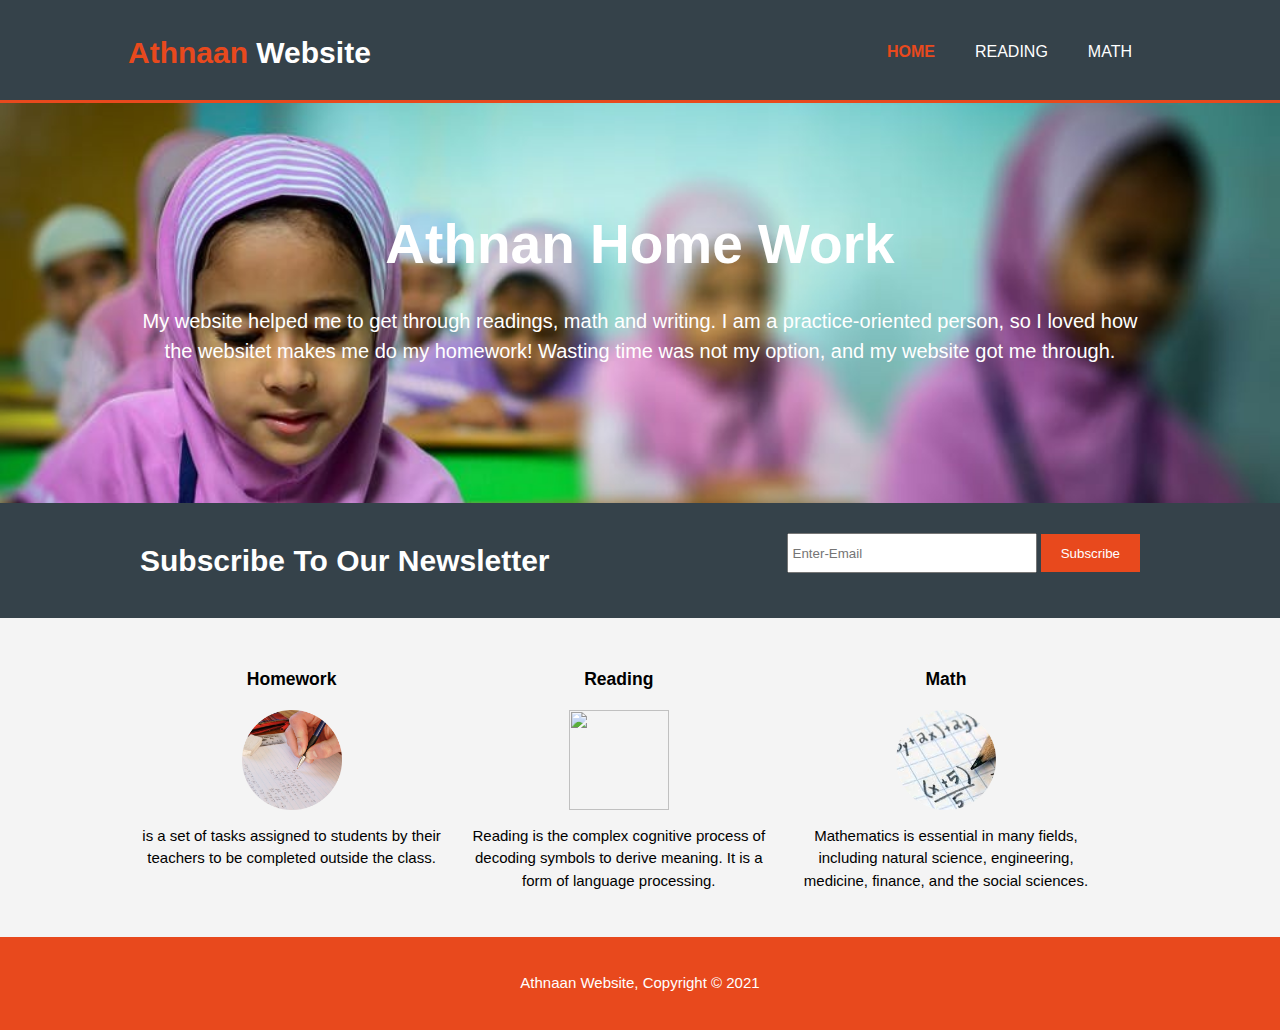
==== index.html @ 4c125933 "Add files via upload" ====
<!doctype htl>
<html>

<head>
    <meta charset="utf-8">
    <meta name="viewport" content="width=device-width">
    <meta name="description" content="School Home Work Site">
    <meta name="keywords" content="Home Work">
    <meta name="author" content="Athnaan">
    <title>Athn Website|Welcome</title>
    <link rel="stylesheet" href="./css/style.css">
    <link rel="stylesheet" href="math">
</head>

<body>
    <header>
        <div class="container">
            <div id="branding">
                <h1> <span class="highlight">Athnaan</span> Website</h1>
            </div>
            <nav>
                <ul>
                    <li class="current"><a href="index.html">Home</a></li>
                    <li ><a href="reading.html">Reading</a></li>
                    <li><a href="math.html">Math</a></li>
                </ul>
            </nav>
        </div>
    </header>

    <section id="showcase">
        <div class="container">
            <h1>Athnan Home Work</h1>
            <p>My website helped me to get through readings, math and writing. I am a practice-oriented person, so I loved how the websitet makes me do my homework! Wasting time was not my option, and my website got me through.</p>
        </div>
    </section>

    <section id="newsletter">
        <div class="container">
            <h1>Subscribe To Our Newsletter</h1>
            <form>
                <input type="email" placeholder="Enter-Email">
                <button type="sbmit" class="button_1">Subscribe</button>
            </form>
        </div>
    </section>

    <section id="boxes">
        <div class="container">
            <div class="box">

                <h3>Homework</h3>
                  <img src="./img/Homework.png">
                <p> is a set of tasks assigned to students by their teachers to be completed outside the class.</p>

            </div>
            <div class="box">
                <h3>Reading</h3>
                <img src="../img/reading.png">
                <p>Reading is the complex cognitive process of decoding symbols to derive meaning. It is a form of language processing.</p>

            </div>
            <div class="box">
                <h3>Math</h3>
                <img src="./img/Math.png">
                <p>Mathematics is essential in many fields, including natural science, engineering, medicine, finance, and the social sciences. </p>

            </div>
        </div>

    </section>
    <footer>
        <p>Athnaan Website, Copyright &copy; 2021</p>
    </footer>
</body>

</html>
---- css/style.css ----
body{
    font: 15px/1.5 Arial, Helvetica, sans-serif;
    padding:0;
    margin:0;
    background-color:#f4f4f4;
}

/* Global  **/
.container{
    width:80%;
    margin:auto;
    overflow:hidden;
}


 ul{
    margin:0;
    padding:0;

}

.button_1{
    height: 38px;
    background: #e8491d;
    border:0;
    padding-left: 20px;
    padding-right: 20px;
    color: #ffffff;
}

.dark{
    padding: 15px;
    background:#35424a;
    color:#ffffff;
    margin-top: 10px;
    margin-bottom: 10px;
}


/* Header **/

header{
    background:#35424a;
    color:#ffffff;
    padding-top:30px;
    min-height: 70px;
    border-bottom: #e8491d solid;
}

header a{
    color:#ffffff;
    text-decoration: none;
    text-transform: uppercase;
    font-size:16px;
}


header li{
    float:left;
    display: inline;
    padding:0 20px 0 20px;
}

header #branding{
    float:left;
}

header #branding h1{
    margin:0;
}

header nav{
    float:right;
    margin-top:10px;
}

header .highlight, header .current a{
    color:#e8491d;
    font-weight: bold;
}

header a:hover{
    color:#cccccc;
    font-weight: bold;
}

/*  Showcase */

#showcase{
    min-height: 400px;
    background:url('../img/photocover.jpeg') no-repeat 0 -90px;
    background-size: cover;
    text-align: center;
    color:#ffffff;

}

#showcase h1{
    margin-top: 100px;
    font-size: 55px;
    margin-bottom: 10px;

}

#showcase p{
    font-size: 20px;
}

/* news letter **/

#newsletter{
    padding:15px;
    color: #ffffff;
    background: #35424a;
}

#newsletter h1{
    float: left;
}

#newsletter form {
    float: right;
    margin-top: 15px;
}


#newsletter input[type="email"]{
    padding: 4px;
    height: 40px;
    width: 250px;

}

/* boxes **/
#boxes{
    margin-top: 20px;
}

#boxes .box{
    float:left;
    text-align: center;
    width: 30%;
    padding: 10px;

}

#boxes .box img{
    width: 100px;
}

/* Sidebar **/

  aside#sidebar{
    float:right;
    width:30%;
    margin-top: 10px;

}

/* main-col **/
  article#main-col{
    float: left;
    width:65%;
}

/* math **/
ul#math li{
    list-style: none;
    padding: 20px;
    border: #cccccc solid 1px;
    margin-bottom: 5px;
    background: e6e6e6;
}

footer{
    padding: 20px;
    margin-top: 20px;
    color: #ffffff;
    background-color: #e8491d;
    text-align: center;
}

/* media queries */
@media(max-wdth: 768px){
    header #branding,
    header nav,
    header nav li,
    #newsletter h1,
    #newsletter form,
    #boxes .box,
    article#main-col,
    aside#sidebar{
        float:none;
        text-align: center;
        width: 100%;
    }

    header{
        padding-bottom: 20px;
    }

    #showcase h1{
        margin-top: 40px;
    }

    #newsletter button{
        display: block;
        width: 100%;
    }
}
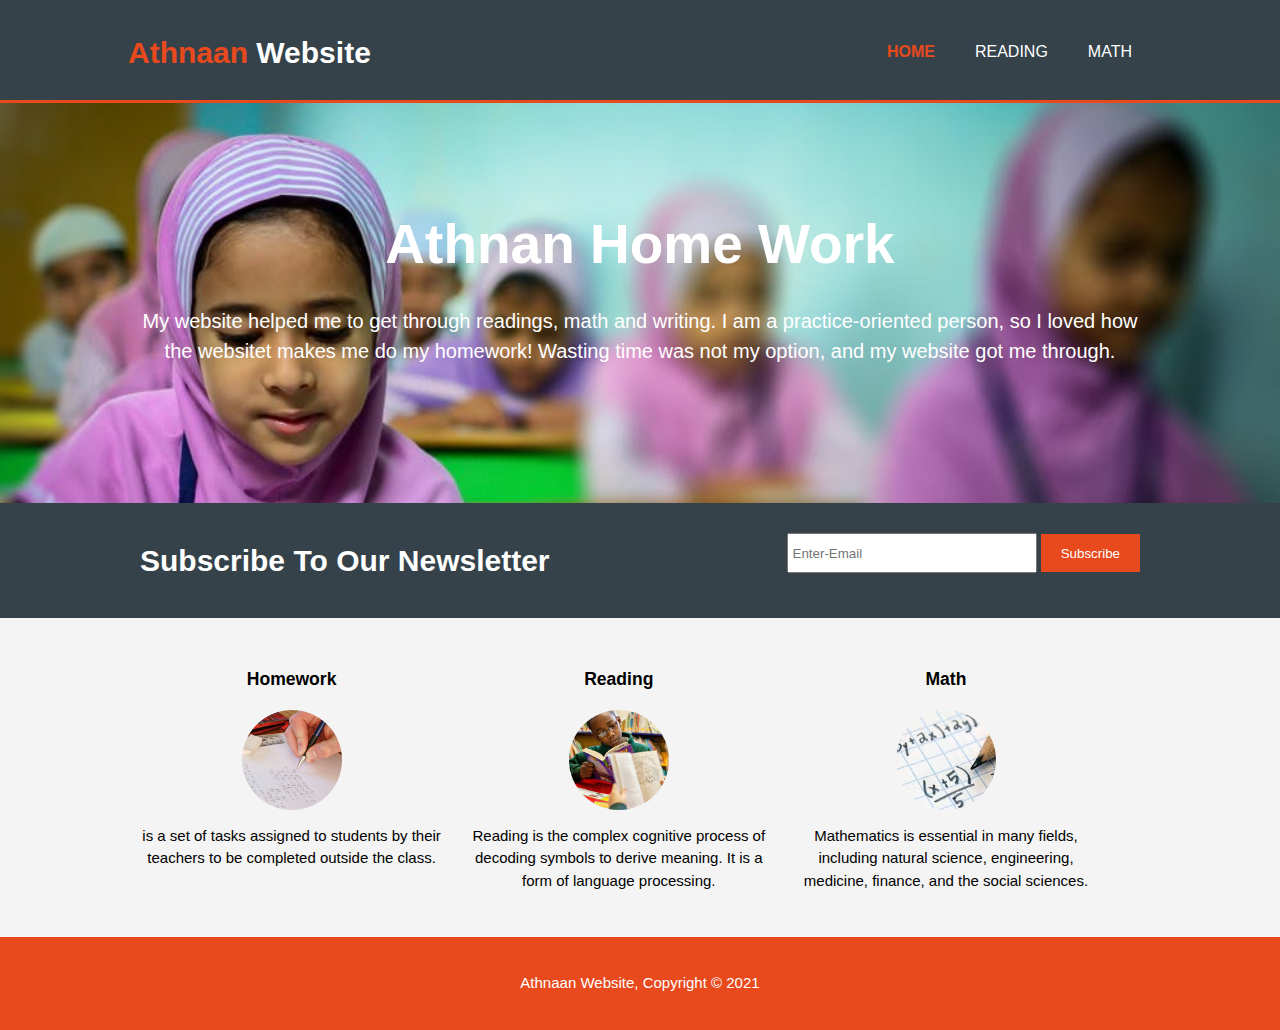
==== commit df3786e4: "Add files via upload" ====
--- a/index.html
+++ b/index.html
@@ -10,6 +10,7 @@
     <title>Athn Website|Welcome</title>
     <link rel="stylesheet" href="./css/style.css">
     <link rel="stylesheet" href="math">
+    <link rel="stylesheet" href="reading">
 </head>
 
 <body>
@@ -56,7 +57,7 @@
             </div>
             <div class="box">
                 <h3>Reading</h3>
-                <img src="../img/reading.png">
+                <img src="./img/Reading.png">
                 <p>Reading is the complex cognitive process of decoding symbols to derive meaning. It is a form of language processing.</p>
 
             </div>
